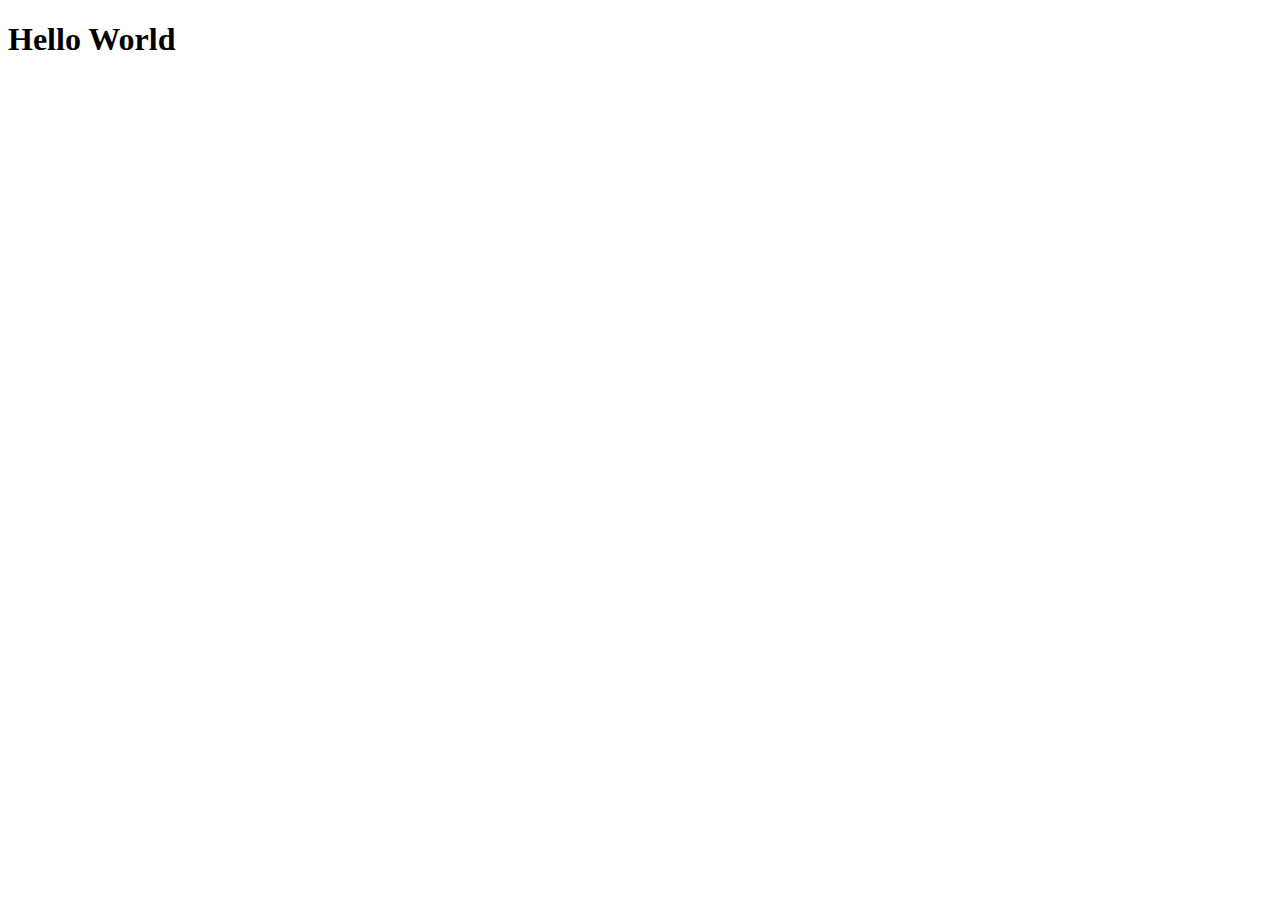
==== index.html @ 4a82b5b2 "init" ====
<!DOCTYPE html>
<html lang="en">
<head>
    <meta charset="UTF-8">
    <meta http-equiv="X-UA-Compatible" content="IE=edge">
    <meta name="viewport" content="width=device-width, initial-scale=1.0">
    <title>Rohit</title>
</head>
<body>
    <h1>Hello World</h1>
</body>
</html>
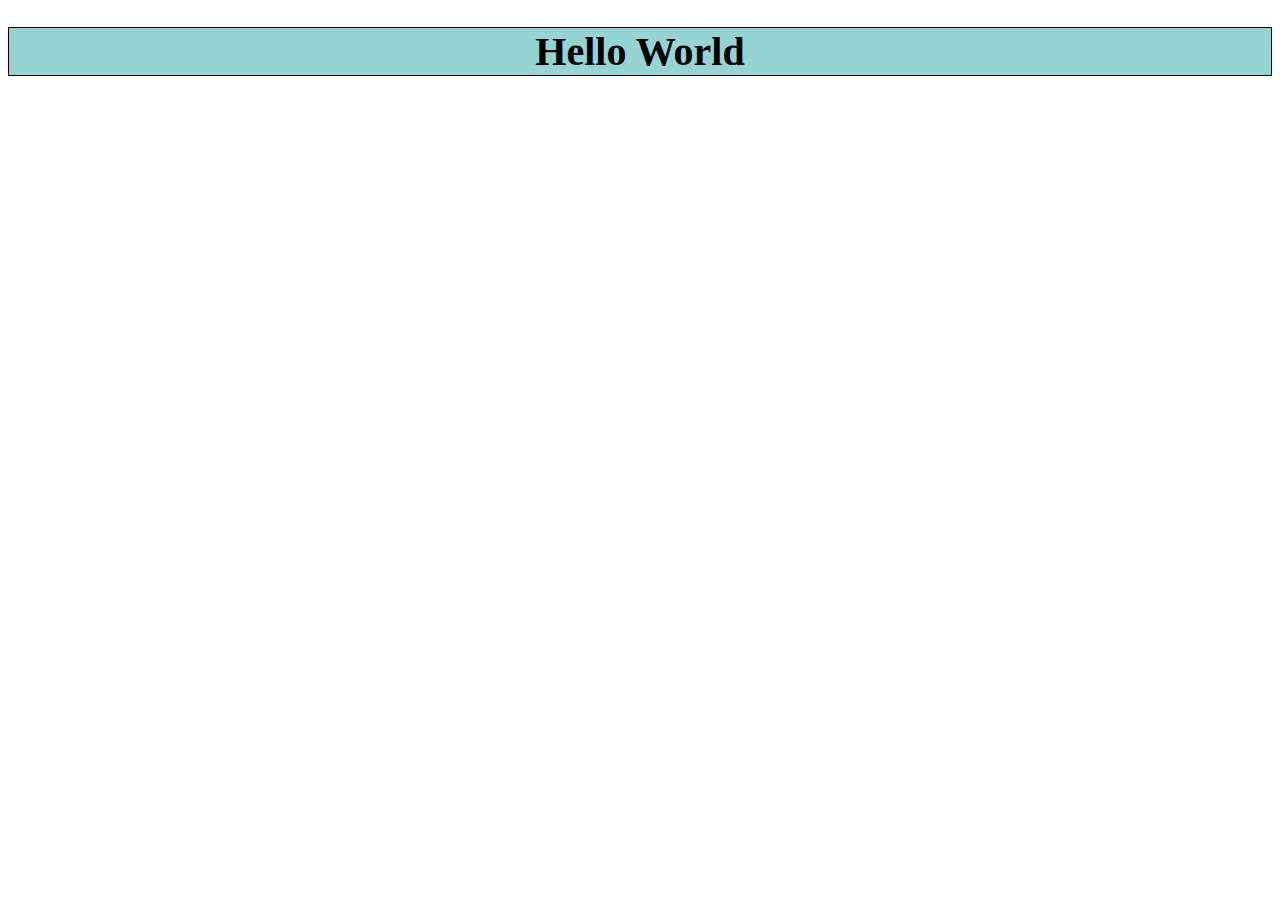
==== commit be662955: "init" ====
--- a/index.html
+++ b/index.html
@@ -4,6 +4,7 @@
     <meta charset="UTF-8">
     <meta http-equiv="X-UA-Compatible" content="IE=edge">
     <meta name="viewport" content="width=device-width, initial-scale=1.0">
+    <link rel="stylesheet" href="css/style.css">
     <title>Rohit</title>
 </head>
 <body>
--- a/css/style.css
+++ b/css/style.css
@@ -0,0 +1,6 @@
+h1 {
+    text-align: center;
+    font-size: 40px;
+    border: 1px solid #000000;
+    background-color: #96D4D4;
+}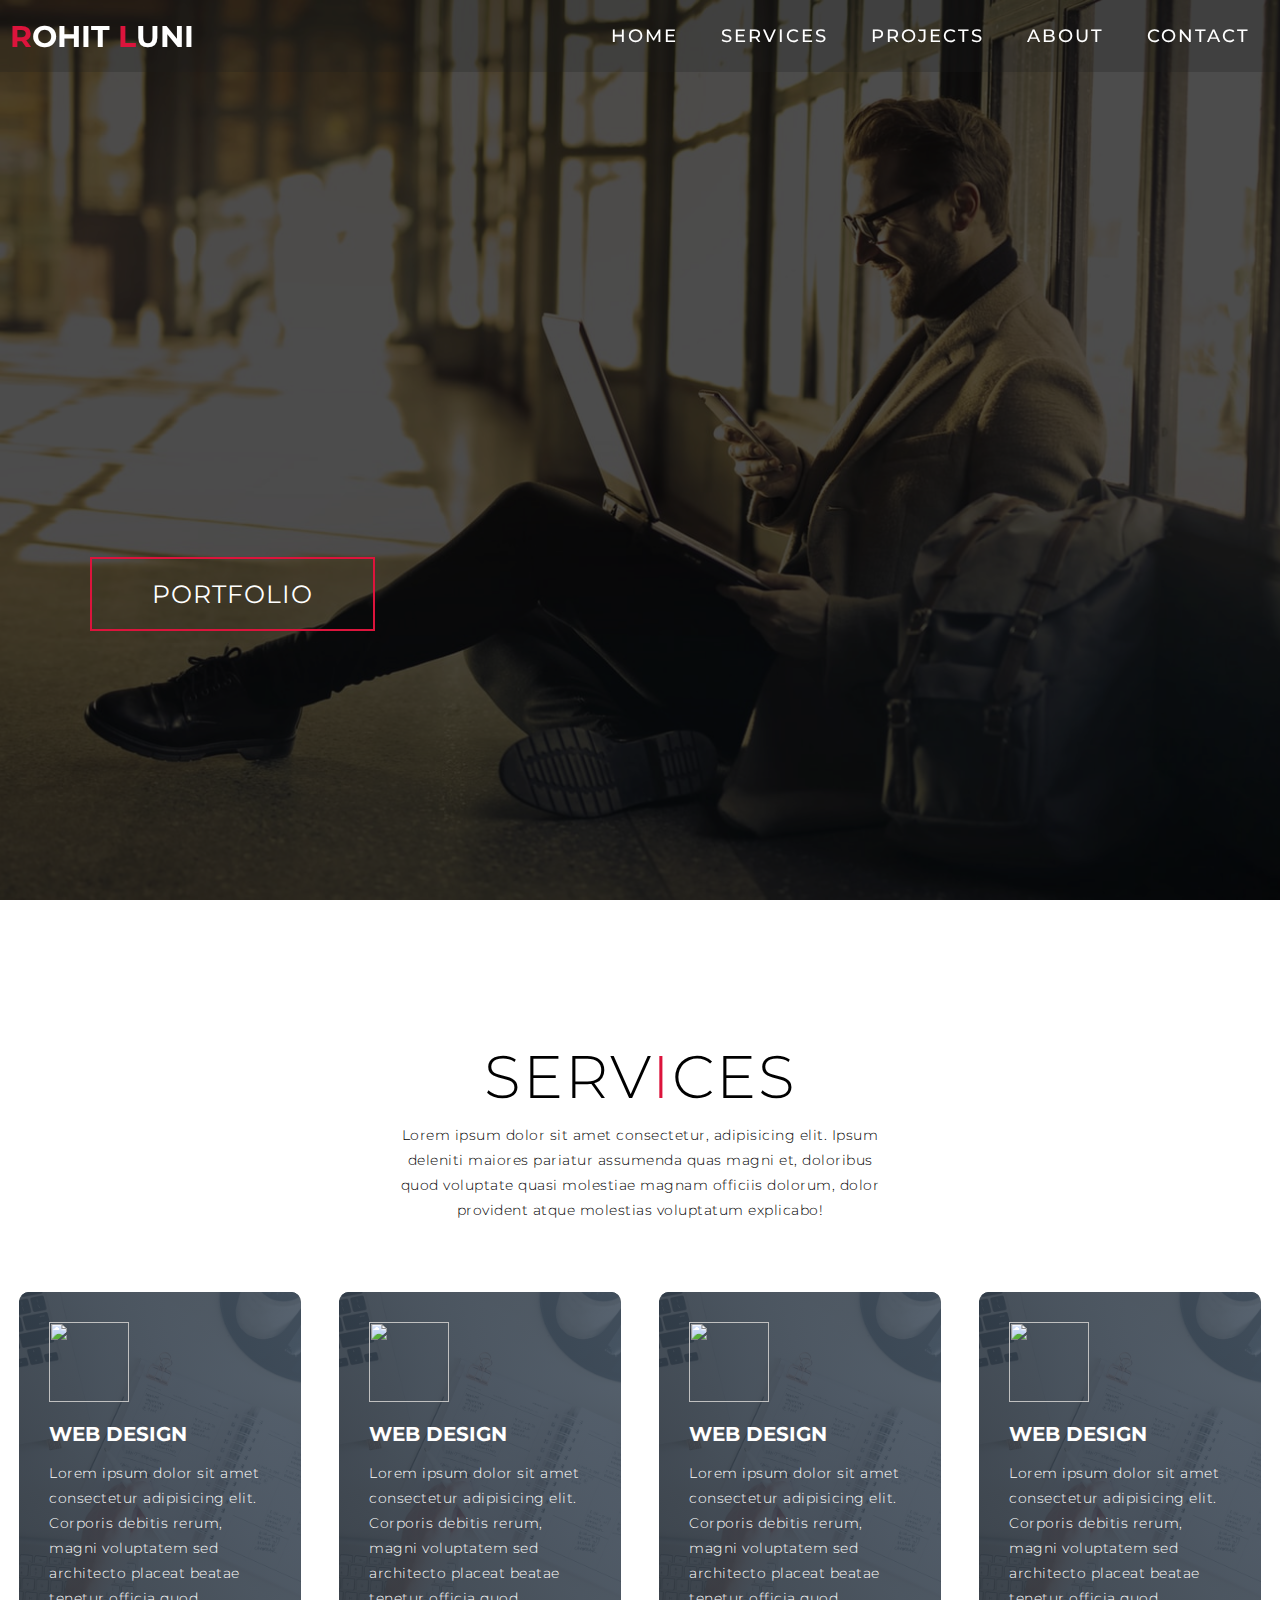
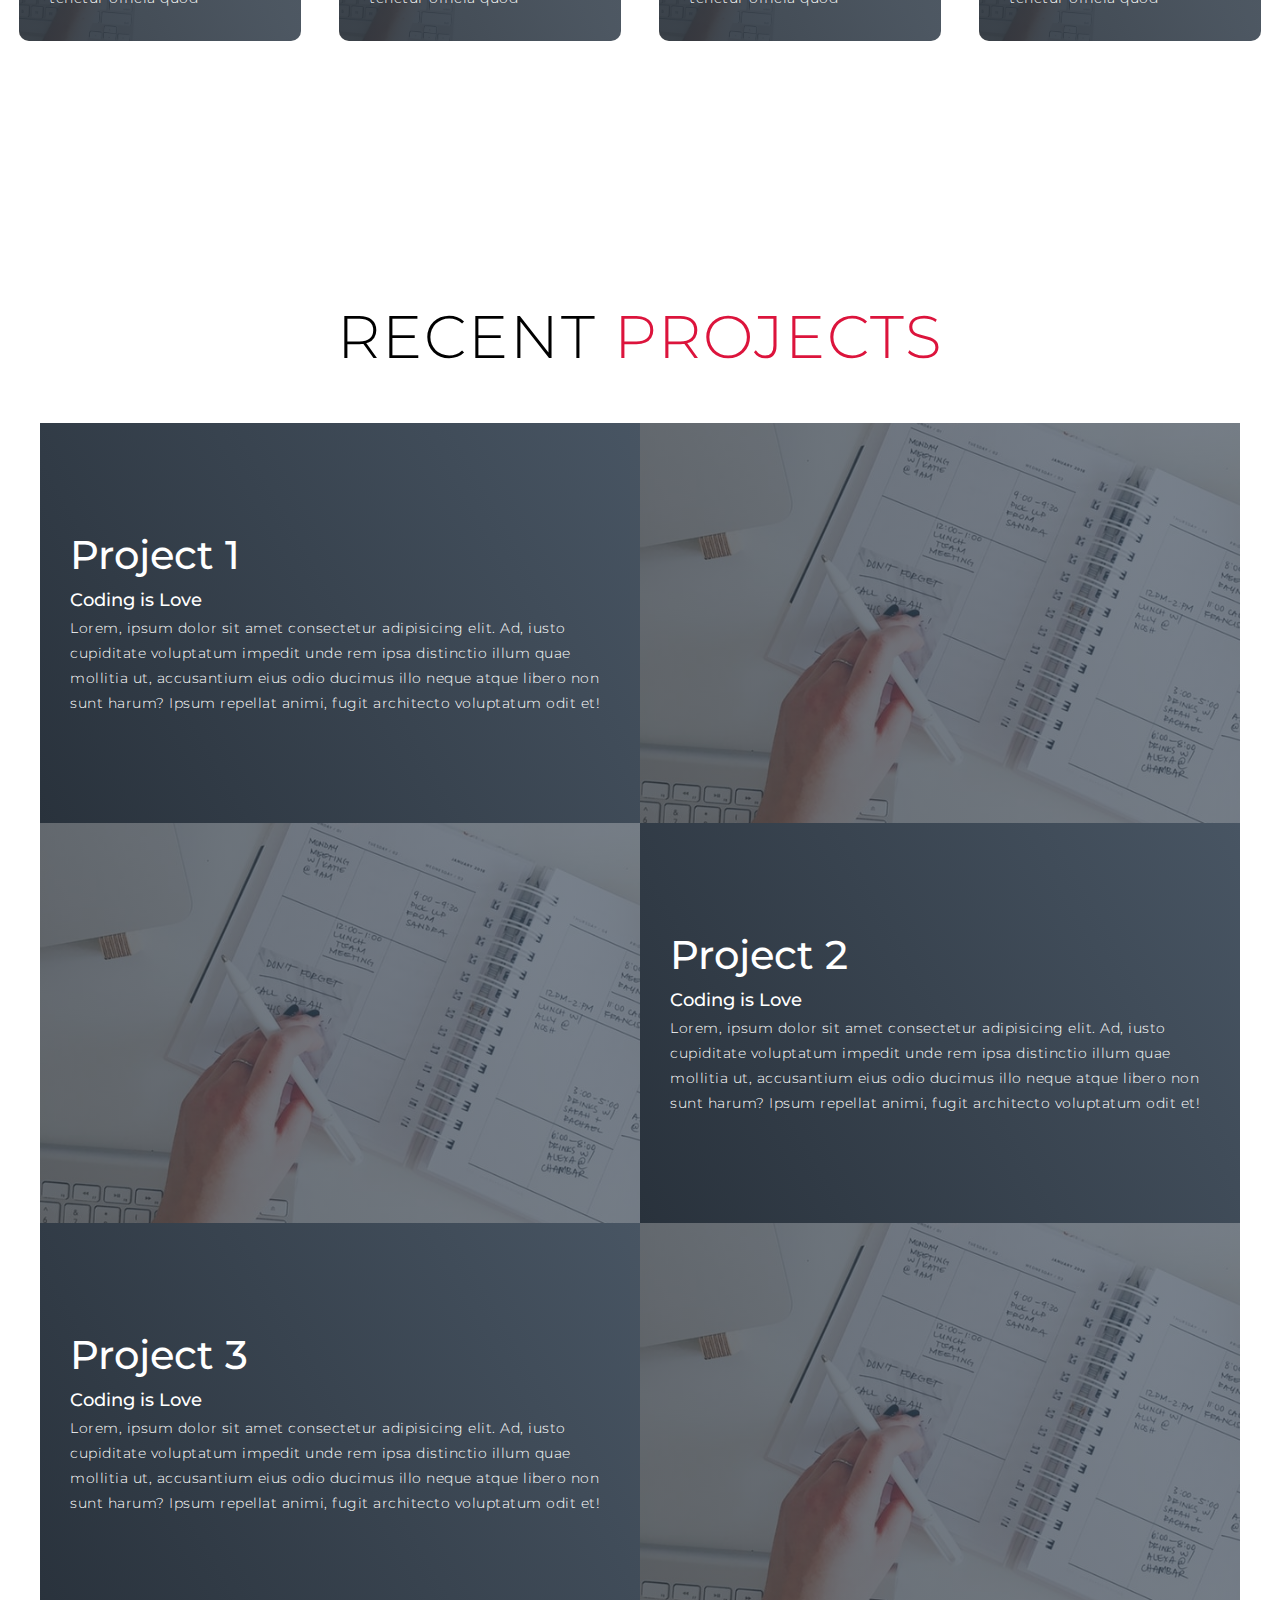
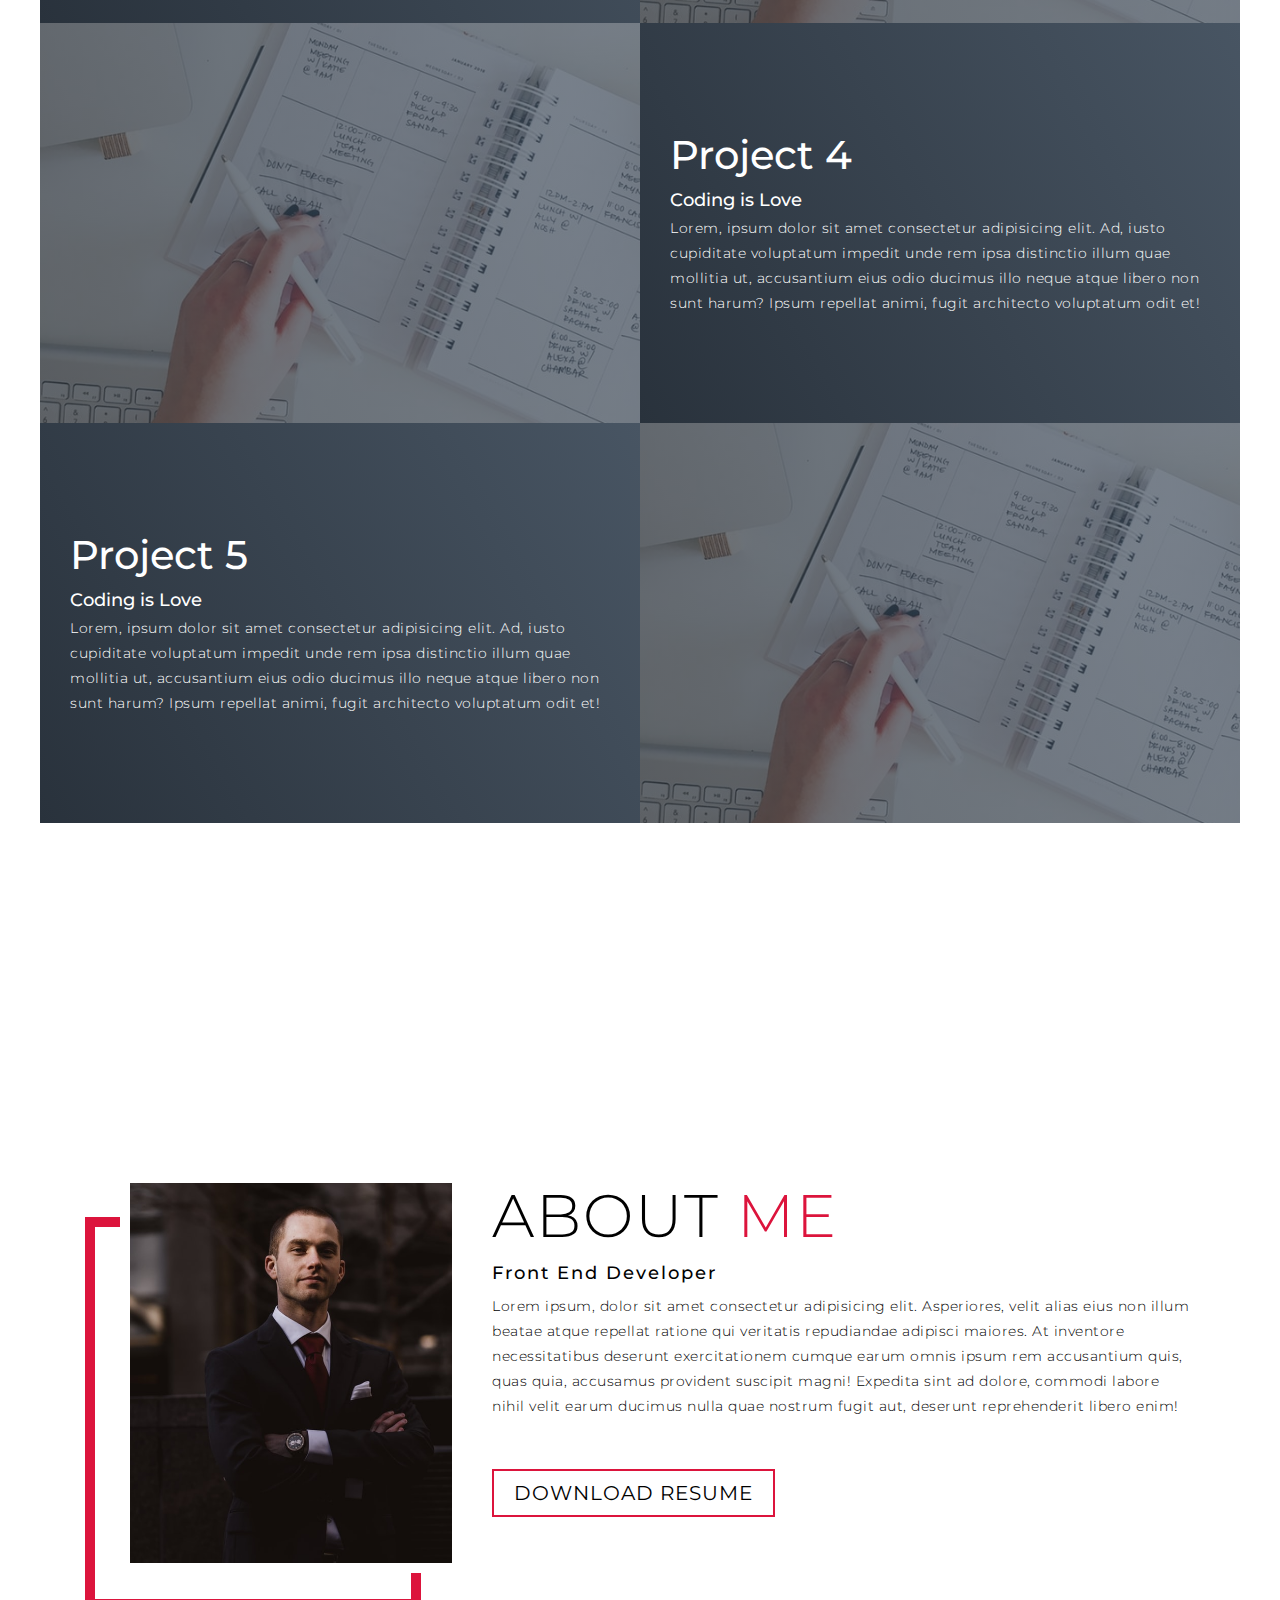
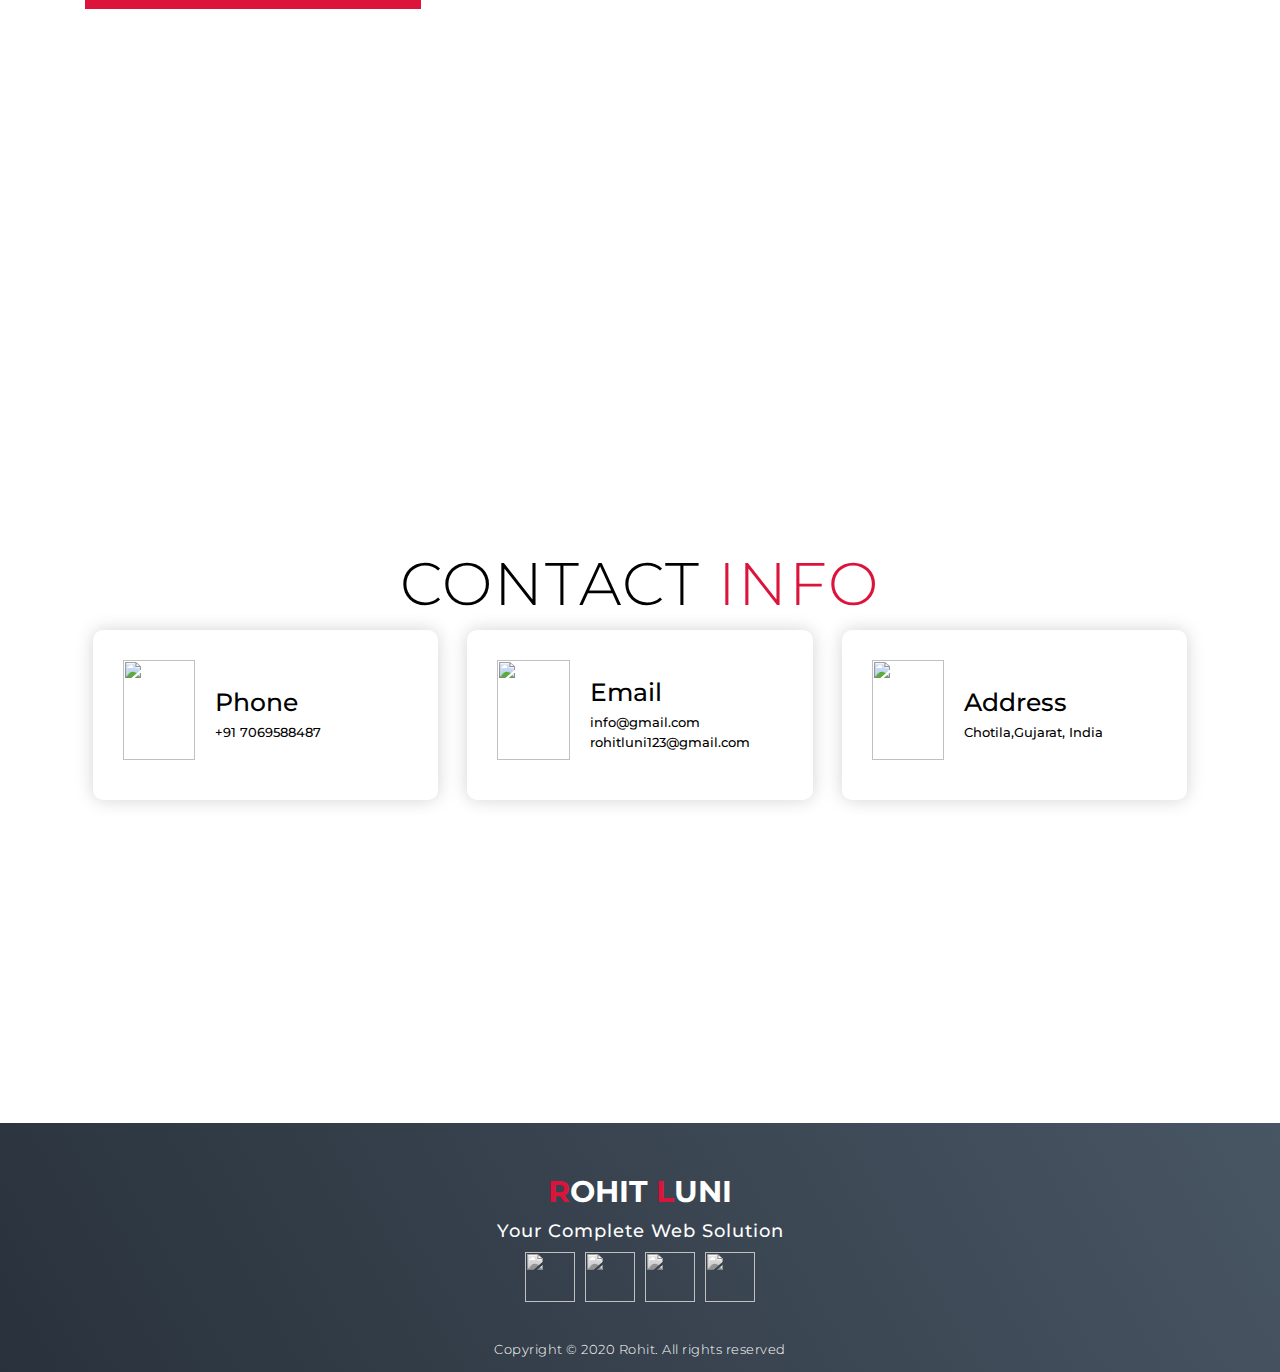
==== commit d4ea3986: "init" ====
--- a/index.html
+++ b/index.html
@@ -1,13 +1,247 @@
 <!DOCTYPE html>
 <html lang="en">
+
 <head>
-    <meta charset="UTF-8">
-    <meta http-equiv="X-UA-Compatible" content="IE=edge">
-    <meta name="viewport" content="width=device-width, initial-scale=1.0">
-    <link rel="stylesheet" href="css/style.css">
-    <title>Rohit</title>
+  <meta charset="UTF-8">
+  <meta name="viewport" content="width=device-width, initial-scale=1.0">
+  <link rel="stylesheet" href="style.css">
+  <title>My Website</title>
 </head>
+
 <body>
-    <h1>Hello World</h1>
+  <!-- Header -->
+  <section id="header">
+    <div class="header container">
+      <div class="nav-bar">
+        <div class="brand">
+          <a href="#hero">
+            <h1><span>R</span>ohit <span>L</span>uni</h1>
+          </a>
+        </div>
+        <div class="nav-list">
+          <div class="hamburger">
+            <div class="bar"></div>
+          </div>
+          <ul>
+            <li><a href="#hero" data-after="Home">Home</a></li>
+            <li><a href="#services" data-after="Service">Services</a></li>
+            <li><a href="#projects" data-after="Projects">Projects</a></li>
+            <li><a href="#about" data-after="About">About</a></li>
+            <li><a href="#contact" data-after="Contact">Contact</a></li>
+          </ul>
+        </div>
+      </div>
+    </div>
+  </section>
+  <!-- End Header -->
+
+
+  <!-- Hero Section  -->
+  <section id="hero">
+    <div class="hero container">
+      <div>
+        <h1>Hello, <span></span></h1>
+        <h1>My Name is <span></span></h1>
+        <h1>Rohit <span></span></h1>
+        <a href="#projects" type="button" class="cta">Portfolio</a>
+      </div>
+    </div>
+  </section>
+  <!-- End Hero Section  -->
+
+  <!-- Service Section -->
+  <section id="services">
+    <div class="services container">
+      <div class="service-top">
+        <h1 class="section-title">Serv<span>i</span>ces</h1>
+        <p>Lorem ipsum dolor sit amet consectetur, adipisicing elit. Ipsum deleniti maiores pariatur assumenda quas
+          magni et, doloribus quod voluptate quasi molestiae magnam officiis dolorum, dolor provident atque molestias
+          voluptatum explicabo!</p>
+      </div>
+      <div class="service-bottom">
+        <div class="service-item">
+          <div class="icon"><img src="https://img.icons8.com/bubbles/100/000000/services.png" /></div>
+          <h2>Web Design</h2>
+          <p>Lorem ipsum dolor sit amet consectetur adipisicing elit. Corporis debitis rerum, magni voluptatem sed
+            architecto placeat beatae tenetur officia quod</p>
+        </div>
+        <div class="service-item">
+          <div class="icon"><img src="https://img.icons8.com/bubbles/100/000000/services.png" /></div>
+          <h2>Web Design</h2>
+          <p>Lorem ipsum dolor sit amet consectetur adipisicing elit. Corporis debitis rerum, magni voluptatem sed
+            architecto placeat beatae tenetur officia quod</p>
+        </div>
+        <div class="service-item">
+          <div class="icon"><img src="https://img.icons8.com/bubbles/100/000000/services.png" /></div>
+          <h2>Web Design</h2>
+          <p>Lorem ipsum dolor sit amet consectetur adipisicing elit. Corporis debitis rerum, magni voluptatem sed
+            architecto placeat beatae tenetur officia quod</p>
+        </div>
+        <div class="service-item">
+          <div class="icon"><img src="https://img.icons8.com/bubbles/100/000000/services.png" /></div>
+          <h2>Web Design</h2>
+          <p>Lorem ipsum dolor sit amet consectetur adipisicing elit. Corporis debitis rerum, magni voluptatem sed
+            architecto placeat beatae tenetur officia quod</p>
+        </div>
+      </div>
+    </div>
+  </section>
+  <!-- End Service Section -->
+
+  <!-- Projects Section -->
+  <section id="projects">
+    <div class="projects container">
+      <div class="projects-header">
+        <h1 class="section-title">Recent <span>Projects</span></h1>
+      </div>
+      <div class="all-projects">
+        <div class="project-item">
+          <div class="project-info">
+            <h1>Project 1</h1>
+            <h2>Coding is Love</h2>
+            <p>Lorem, ipsum dolor sit amet consectetur adipisicing elit. Ad, iusto cupiditate voluptatum impedit unde
+              rem ipsa distinctio illum quae mollitia ut, accusantium eius odio ducimus illo neque atque libero non sunt
+              harum? Ipsum repellat animi, fugit architecto voluptatum odit et!</p>
+          </div>
+          <div class="project-img">
+            <img src="./img/img-1.png" alt="img">
+          </div>
+        </div>
+        <div class="project-item">
+          <div class="project-info">
+            <h1>Project 2</h1>
+            <h2>Coding is Love</h2>
+            <p>Lorem, ipsum dolor sit amet consectetur adipisicing elit. Ad, iusto cupiditate voluptatum impedit unde
+              rem ipsa distinctio illum quae mollitia ut, accusantium eius odio ducimus illo neque atque libero non sunt
+              harum? Ipsum repellat animi, fugit architecto voluptatum odit et!</p>
+          </div>
+          <div class="project-img">
+            <img src="./img/img-1.png" alt="img">
+          </div>
+        </div>
+        <div class="project-item">
+          <div class="project-info">
+            <h1>Project 3</h1>
+            <h2>Coding is Love</h2>
+            <p>Lorem, ipsum dolor sit amet consectetur adipisicing elit. Ad, iusto cupiditate voluptatum impedit unde
+              rem ipsa distinctio illum quae mollitia ut, accusantium eius odio ducimus illo neque atque libero non sunt
+              harum? Ipsum repellat animi, fugit architecto voluptatum odit et!</p>
+          </div>
+          <div class="project-img">
+            <img src="./img/img-1.png" alt="img">
+          </div>
+        </div>
+        <div class="project-item">
+          <div class="project-info">
+            <h1>Project 4</h1>
+            <h2>Coding is Love</h2>
+            <p>Lorem, ipsum dolor sit amet consectetur adipisicing elit. Ad, iusto cupiditate voluptatum impedit unde
+              rem ipsa distinctio illum quae mollitia ut, accusantium eius odio ducimus illo neque atque libero non sunt
+              harum? Ipsum repellat animi, fugit architecto voluptatum odit et!</p>
+          </div>
+          <div class="project-img">
+            <img src="./img/img-1.png" alt="img">
+          </div>
+        </div>
+        <div class="project-item">
+          <div class="project-info">
+            <h1>Project 5</h1>
+            <h2>Coding is Love</h2>
+            <p>Lorem, ipsum dolor sit amet consectetur adipisicing elit. Ad, iusto cupiditate voluptatum impedit unde
+              rem ipsa distinctio illum quae mollitia ut, accusantium eius odio ducimus illo neque atque libero non sunt
+              harum? Ipsum repellat animi, fugit architecto voluptatum odit et!</p>
+          </div>
+          <div class="project-img">
+            <img src="./img/img-1.png" alt="img">
+          </div>
+        </div>
+      </div>
+    </div>
+  </section>
+  <!-- End Projects Section -->
+
+  <!-- About Section -->
+  <section id="about">
+    <div class="about container">
+      <div class="col-left">
+        <div class="about-img">
+          <img src="./img/img-2.png" alt="img">
+        </div>
+      </div>
+      <div class="col-right">
+        <h1 class="section-title">About <span>me</span></h1>
+        <h2>Front End Developer</h2>
+        <p>Lorem ipsum, dolor sit amet consectetur adipisicing elit. Asperiores, velit alias eius non illum beatae atque
+          repellat ratione qui veritatis repudiandae adipisci maiores. At inventore necessitatibus deserunt
+          exercitationem cumque earum omnis ipsum rem accusantium quis, quas quia, accusamus provident suscipit magni!
+          Expedita sint ad dolore, commodi labore nihil velit earum ducimus nulla quae nostrum fugit aut, deserunt
+          reprehenderit libero enim!</p>
+        <a href="#" class="cta">Download Resume</a>
+      </div>
+    </div>
+  </section>
+  <!-- End About Section -->
+
+  <!-- Contact Section -->
+  <section id="contact">
+    <div class="contact container">
+      <div>
+        <h1 class="section-title">Contact <span>info</span></h1>
+      </div>
+      <div class="contact-items">
+        <div class="contact-item">
+          <div class="icon"><img src="https://img.icons8.com/bubbles/100/000000/phone.png" /></div>
+          <div class="contact-info">
+            <h1>Phone</h1>
+            <h2>+91 7069588487</h2>
+          </div>
+        </div>
+        <div class="contact-item">
+          <div class="icon"><img src="https://img.icons8.com/bubbles/100/000000/new-post.png" /></div>
+          <div class="contact-info">
+            <h1>Email</h1>
+            <h2>info@gmail.com</h2>
+            <h2>rohitluni123@gmail.com</h2>
+          </div>
+        </div>
+        <div class="contact-item">
+          <div class="icon"><img src="https://img.icons8.com/bubbles/100/000000/map-marker.png" /></div>
+          <div class="contact-info">
+            <h1>Address</h1>
+            <h2>Chotila,Gujarat, India</h2>
+          </div>
+        </div>
+      </div>
+    </div>
+  </section>
+  <!-- End Contact Section -->
+
+  <!-- Footer -->
+  <section id="footer">
+    <div class="footer container">
+      <div class="brand">
+        <h1><span>R</span>ohit <span>L</span>uni</h1>
+      </div>
+      <h2>Your Complete Web Solution</h2>
+      <div class="social-icon">
+        <div class="social-item">
+          <a href="#"><img src="https://img.icons8.com/bubbles/100/000000/facebook-new.png" /></a>
+        </div>
+        <div class="social-item">
+          <a href="#"><img src="https://img.icons8.com/bubbles/100/000000/instagram-new.png" /></a>
+        </div>
+        <div class="social-item">
+          <a href="#"><img src="https://img.icons8.com/bubbles/100/000000/twitter.png" /></a>
+        </div>
+        <div class="social-item">
+          <a href="#"><img src="https://img.icons8.com/bubbles/100/000000/behance.png" /></a>
+        </div>
+      </div>
+      <p>Copyright © 2020 Rohit. All rights reserved</p>
+    </div>
+  </section>
+  <!-- End Footer -->
+  <script src="./app.js"></script>
 </body>
+
 </html>--- a/style.css
+++ b/style.css
@@ -0,0 +1,703 @@
+@import 'https://fonts.googleapis.com/css?family=Montserrat:300, 400, 700&display=swap';
+* {
+	padding: 0;
+	margin: 0;
+	box-sizing: border-box;
+}
+html {
+	font-size: 10px;
+	font-family: 'Montserrat', sans-serif;
+	scroll-behavior: smooth;
+}
+a {
+	text-decoration: none;
+}
+.container {
+	min-height: 100vh;
+	width: 100%;
+	display: flex;
+	align-items: center;
+	justify-content: center;
+}
+img {
+	height: 100%;
+	width: 100%;
+	object-fit: cover;
+}
+p {
+	color: black;
+	font-size: 1.4rem;
+	margin-top: 5px;
+	line-height: 2.5rem;
+	font-weight: 300;
+	letter-spacing: 0.05rem;
+}
+.section-title {
+	font-size: 4rem;
+	font-weight: 300;
+	color: black;
+	margin-bottom: 10px;
+	text-transform: uppercase;
+	letter-spacing: 0.2rem;
+	text-align: center;
+}
+.section-title span {
+	color: crimson;
+}
+
+.cta {
+	display: inline-block;
+	padding: 10px 30px;
+	color: white;
+	background-color: transparent;
+	border: 2px solid crimson;
+	font-size: 2rem;
+	text-transform: uppercase;
+	letter-spacing: 0.1rem;
+	margin-top: 30px;
+	transition: 0.3s ease;
+	transition-property: background-color, color;
+}
+.cta:hover {
+	color: white;
+	background-color: crimson;
+}
+.brand h1 {
+	font-size: 3rem;
+	text-transform: uppercase;
+	color: white;
+}
+.brand h1 span {
+	color: crimson;
+}
+
+/* Header section */
+#header {
+	position: fixed;
+	z-index: 1000;
+	left: 0;
+	top: 0;
+	width: 100vw;
+	height: auto;
+}
+#header .header {
+	min-height: 8vh;
+	background-color: rgba(31, 30, 30, 0.24);
+	transition: 0.3s ease background-color;
+}
+#header .nav-bar {
+	display: flex;
+	align-items: center;
+	justify-content: space-between;
+	width: 100%;
+	height: 100%;
+	max-width: 1300px;
+	padding: 0 10px;
+}
+#header .nav-list ul {
+	list-style: none;
+	position: absolute;
+	background-color: rgb(31, 30, 30);
+	width: 100vw;
+	height: 100vh;
+	left: 100%;
+	top: 0;
+	display: flex;
+	flex-direction: column;
+	justify-content: center;
+	align-items: center;
+	z-index: 1;
+	overflow-x: hidden;
+	transition: 0.5s ease left;
+}
+#header .nav-list ul.active {
+	left: 0%;
+}
+#header .nav-list ul a {
+	font-size: 2.5rem;
+	font-weight: 500;
+	letter-spacing: 0.2rem;
+	text-decoration: none;
+	color: white;
+	text-transform: uppercase;
+	padding: 20px;
+	display: block;
+}
+#header .nav-list ul a::after {
+	content: attr(data-after);
+	position: absolute;
+	top: 50%;
+	left: 50%;
+	transform: translate(-50%, -50%) scale(0);
+	color: rgba(240, 248, 255, 0.021);
+	font-size: 13rem;
+	letter-spacing: 50px;
+	z-index: -1;
+	transition: 0.3s ease letter-spacing;
+}
+#header .nav-list ul li:hover a::after {
+	transform: translate(-50%, -50%) scale(1);
+	letter-spacing: initial;
+}
+#header .nav-list ul li:hover a {
+	color: crimson;
+}
+#header .hamburger {
+	height: 60px;
+	width: 60px;
+	display: inline-block;
+	border: 3px solid white;
+	border-radius: 50%;
+	position: relative;
+	display: flex;
+	align-items: center;
+	justify-content: center;
+	z-index: 100;
+	cursor: pointer;
+	transform: scale(0.8);
+	margin-right: 20px;
+}
+#header .hamburger:after {
+	position: absolute;
+	content: '';
+	height: 100%;
+	width: 100%;
+	border-radius: 50%;
+	border: 3px solid white;
+	animation: hamburger_puls 1s ease infinite;
+}
+#header .hamburger .bar {
+	height: 2px;
+	width: 30px;
+	position: relative;
+	background-color: white;
+	z-index: -1;
+}
+#header .hamburger .bar::after,
+#header .hamburger .bar::before {
+	content: '';
+	position: absolute;
+	height: 100%;
+	width: 100%;
+	left: 0;
+	background-color: white;
+	transition: 0.3s ease;
+	transition-property: top, bottom;
+}
+#header .hamburger .bar::after {
+	top: 8px;
+}
+#header .hamburger .bar::before {
+	bottom: 8px;
+}
+#header .hamburger.active .bar::before {
+	bottom: 0;
+}
+#header .hamburger.active .bar::after {
+	top: 0;
+}
+/* End Header section */
+
+/* Hero Section */
+#hero {
+	background-image: url(./img/hero-bg.png);
+	background-size: cover;
+	background-position: top center;
+	position: relative;
+	z-index: 1;
+}
+#hero::after {
+	content: '';
+	position: absolute;
+	left: 0;
+	top: 0;
+	height: 100%;
+	width: 100%;
+	background-color: black;
+	opacity: 0.7;
+	z-index: -1;
+}
+#hero .hero {
+	max-width: 1200px;
+	margin: 0 auto;
+	padding: 0 50px;
+	justify-content: flex-start;
+}
+#hero h1 {
+	display: block;
+	width: fit-content;
+	font-size: 4rem;
+	position: relative;
+	color: transparent;
+	animation: text_reveal 0.5s ease forwards;
+	animation-delay: 1s;
+}
+#hero h1:nth-child(1) {
+	animation-delay: 1s;
+}
+#hero h1:nth-child(2) {
+	animation-delay: 2s;
+}
+#hero h1:nth-child(3) {
+	animation: text_reveal_name 0.5s ease forwards;
+	animation-delay: 3s;
+}
+#hero h1 span {
+	position: absolute;
+	top: 0;
+	left: 0;
+	height: 100%;
+	width: 0;
+	background-color: crimson;
+	animation: text_reveal_box 1s ease;
+	animation-delay: 0.5s;
+}
+#hero h1:nth-child(1) span {
+	animation-delay: 0.5s;
+}
+#hero h1:nth-child(2) span {
+	animation-delay: 1.5s;
+}
+#hero h1:nth-child(3) span {
+	animation-delay: 2.5s;
+}
+
+/* End Hero Section */
+
+/* Services Section */
+#services .services {
+	flex-direction: column;
+	text-align: center;
+	max-width: 1500px;
+	margin: 0 auto;
+	padding: 100px 0;
+}
+#services .service-top {
+	max-width: 500px;
+	margin: 0 auto;
+}
+#services .service-bottom {
+	display: flex;
+	align-items: center;
+	justify-content: center;
+	flex-wrap: wrap;
+	margin-top: 50px;
+}
+#services .service-item {
+	flex-basis: 80%;
+	display: flex;
+	align-items: flex-start;
+	justify-content: center;
+	flex-direction: column;
+	padding: 30px;
+	border-radius: 10px;
+	background-image: url(./img/img-1.png);
+	background-size: cover;
+	margin: 10px 5%;
+	position: relative;
+	z-index: 1;
+	overflow: hidden;
+}
+#services .service-item::after {
+	content: '';
+	position: absolute;
+	left: 0;
+	top: 0;
+	height: 100%;
+	width: 100%;
+	background-image: linear-gradient(60deg, #29323c 0%, #485563 100%);
+	opacity: 0.9;
+	z-index: -1;
+}
+#services .service-bottom .icon {
+	height: 80px;
+	width: 80px;
+	margin-bottom: 20px;
+}
+#services .service-item h2 {
+	font-size: 2rem;
+	color: white;
+	margin-bottom: 10px;
+	text-transform: uppercase;
+}
+#services .service-item p {
+	color: white;
+	text-align: left;
+}
+/* End Services Section */
+
+/* Projects section */
+#projects .projects {
+	flex-direction: column;
+	max-width: 1200px;
+	margin: 0 auto;
+	padding: 100px 0;
+}
+#projects .projects-header h1 {
+	margin-bottom: 50px;
+}
+#projects .all-projects {
+	display: flex;
+	align-items: center;
+	justify-content: center;
+	flex-direction: column;
+}
+#projects .project-item {
+	display: flex;
+	align-items: center;
+	justify-content: center;
+	flex-direction: column;
+	width: 80%;
+	margin: 20px auto;
+	overflow: hidden;
+	border-radius: 10px;
+}
+#projects .project-info {
+	padding: 30px;
+	flex-basis: 50%;
+	height: 100%;
+	display: flex;
+	align-items: flex-start;
+	justify-content: center;
+	flex-direction: column;
+	background-image: linear-gradient(60deg, #29323c 0%, #485563 100%);
+	color: white;
+}
+#projects .project-info h1 {
+	font-size: 4rem;
+	font-weight: 500;
+}
+#projects .project-info h2 {
+	font-size: 1.8rem;
+	font-weight: 500;
+	margin-top: 10px;
+}
+#projects .project-info p {
+	color: white;
+}
+#projects .project-img {
+	flex-basis: 50%;
+	height: 300px;
+	overflow: hidden;
+	position: relative;
+}
+#projects .project-img:after {
+	content: '';
+	position: absolute;
+	left: 0;
+	top: 0;
+	height: 100%;
+	width: 100%;
+	background-image: linear-gradient(60deg, #29323c 0%, #485563 100%);
+	opacity: 0.7;
+}
+#projects .project-img img {
+	transition: 0.3s ease transform;
+}
+#projects .project-item:hover .project-img img {
+	transform: scale(1.1);
+}
+/* End Projects section */
+
+/* About Section */
+#about .about {
+	flex-direction: column-reverse;
+	text-align: center;
+	max-width: 1200px;
+	margin: 0 auto;
+	padding: 100px 20px;
+}
+#about .col-left {
+	width: 250px;
+	height: 360px;
+}
+#about .col-right {
+	width: 100%;
+}
+#about .col-right h2 {
+	font-size: 1.8rem;
+	font-weight: 500;
+	letter-spacing: 0.2rem;
+	margin-bottom: 10px;
+}
+#about .col-right p {
+	margin-bottom: 20px;
+}
+#about .col-right .cta {
+	color: black;
+	margin-bottom: 50px;
+	padding: 10px 20px;
+	font-size: 2rem;
+}
+#about .col-left .about-img {
+	height: 100%;
+	width: 100%;
+	position: relative;
+	border: 10px solid white;
+}
+#about .col-left .about-img::after {
+	content: '';
+	position: absolute;
+	left: -33px;
+	top: 19px;
+	height: 98%;
+	width: 98%;
+	border: 7px solid crimson;
+	z-index: -1;
+}
+/* End About Section */
+
+/* contact Section */
+#contact .contact {
+	flex-direction: column;
+	max-width: 1200px;
+	margin: 0 auto;
+	width: 90%;
+}
+#contact .contact-items {
+	/* max-width: 400px; */
+	width: 100%;
+}
+#contact .contact-item {
+	width: 80%;
+	padding: 20px;
+	text-align: center;
+	border-radius: 10px;
+	padding: 30px;
+	margin: 30px;
+	display: flex;
+	justify-content: center;
+	align-items: center;
+	flex-direction: column;
+	box-shadow: 0px 0px 18px 0 #0000002c;
+	transition: 0.3s ease box-shadow;
+}
+#contact .contact-item:hover {
+	box-shadow: 0px 0px 5px 0 #0000002c;
+}
+#contact .icon {
+	width: 70px;
+	margin: 0 auto;
+	margin-bottom: 10px;
+}
+#contact .contact-info h1 {
+	font-size: 2.5rem;
+	font-weight: 500;
+	margin-bottom: 5px;
+}
+#contact .contact-info h2 {
+	font-size: 1.3rem;
+	line-height: 2rem;
+	font-weight: 500;
+}
+/*End contact Section */
+
+/* Footer */
+#footer {
+	background-image: linear-gradient(60deg, #29323c 0%, #485563 100%);
+}
+#footer .footer {
+	min-height: 200px;
+	flex-direction: column;
+	padding-top: 50px;
+	padding-bottom: 10px;
+}
+#footer h2 {
+	color: white;
+	font-weight: 500;
+	font-size: 1.8rem;
+	letter-spacing: 0.1rem;
+	margin-top: 10px;
+	margin-bottom: 10px;
+}
+#footer .social-icon {
+	display: flex;
+	margin-bottom: 30px;
+}
+#footer .social-item {
+	height: 50px;
+	width: 50px;
+	margin: 0 5px;
+}
+#footer .social-item img {
+	filter: grayscale(1);
+	transition: 0.3s ease filter;
+}
+#footer .social-item:hover img {
+	filter: grayscale(0);
+}
+#footer p {
+	color: white;
+	font-size: 1.3rem;
+}
+/* End Footer */
+
+/* Keyframes */
+@keyframes hamburger_puls {
+	0% {
+		opacity: 1;
+		transform: scale(1);
+	}
+	100% {
+		opacity: 0;
+		transform: scale(1.4);
+	}
+}
+@keyframes text_reveal_box {
+	50% {
+		width: 100%;
+		left: 0;
+	}
+	100% {
+		width: 0;
+		left: 100%;
+	}
+}
+@keyframes text_reveal {
+	100% {
+		color: white;
+	}
+}
+@keyframes text_reveal_name {
+	100% {
+		color: crimson;
+		font-weight: 500;
+	}
+}
+/* End Keyframes */
+
+/* Media Query For Tablet */
+@media only screen and (min-width: 768px) {
+	.cta {
+		font-size: 2.5rem;
+		padding: 20px 60px;
+	}
+	h1.section-title {
+		font-size: 6rem;
+	}
+
+	/* Hero */
+	#hero h1 {
+		font-size: 7rem;
+	}
+	/* End Hero */
+
+	/* Services Section */
+	#services .service-bottom .service-item {
+		flex-basis: 45%;
+		margin: 2.5%;
+	}
+	/* End Services Section */
+
+	/* Project */
+	#projects .project-item {
+		flex-direction: row;
+	}
+	#projects .project-item:nth-child(even) {
+		flex-direction: row-reverse;
+	}
+	#projects .project-item {
+		height: 400px;
+		margin: 0;
+		width: 100%;
+		border-radius: 0;
+	}
+	#projects .all-projects .project-info {
+		height: 100%;
+	}
+	#projects .all-projects .project-img {
+		height: 100%;
+	}
+	/* End Project */
+
+	/* About */
+	#about .about {
+		flex-direction: row;
+	}
+	#about .col-left {
+		width: 600px;
+		height: 400px;
+		padding-left: 60px;
+	}
+	#about .about .col-left .about-img::after {
+		left: -45px;
+		top: 34px;
+		height: 98%;
+		width: 98%;
+		border: 10px solid crimson;
+	}
+	#about .col-right {
+		text-align: left;
+		padding: 30px;
+	}
+	#about .col-right h1 {
+		text-align: left;
+	}
+	/* End About */
+
+	/* contact  */
+	#contact .contact {
+		flex-direction: column;
+		padding: 100px 0;
+		align-items: center;
+		justify-content: center;
+		min-width: 20vh;
+	}
+	#contact .contact-items {
+		width: 100%;
+		display: flex;
+		flex-direction: row;
+		justify-content: space-evenly;
+		margin: 0;
+	}
+	#contact .contact-item {
+		width: 30%;
+		margin: 0;
+		flex-direction: row;
+	}
+	#contact .contact-item .icon {
+		height: 100px;
+		width: 100px;
+	}
+	#contact .contact-item .icon img {
+		object-fit: contain;
+	}
+	#contact .contact-item .contact-info {
+		width: 100%;
+		text-align: left;
+		padding-left: 20px;
+	}
+	/* End contact  */
+}
+/* End Media Query For Tablet */
+
+/* Media Query For Desktop */
+@media only screen and (min-width: 1200px) {
+	/* header */
+	#header .hamburger {
+		display: none;
+	}
+	#header .nav-list ul {
+		position: initial;
+		display: block;
+		height: auto;
+		width: fit-content;
+		background-color: transparent;
+	}
+	#header .nav-list ul li {
+		display: inline-block;
+	}
+	#header .nav-list ul li a {
+		font-size: 1.8rem;
+	}
+	#header .nav-list ul a:after {
+		display: none;
+	}
+	/* End header */
+
+	#services .service-bottom .service-item {
+		flex-basis: 22%;
+		margin: 1.5%;
+	}
+}
+/* End  Media Query For Desktop */